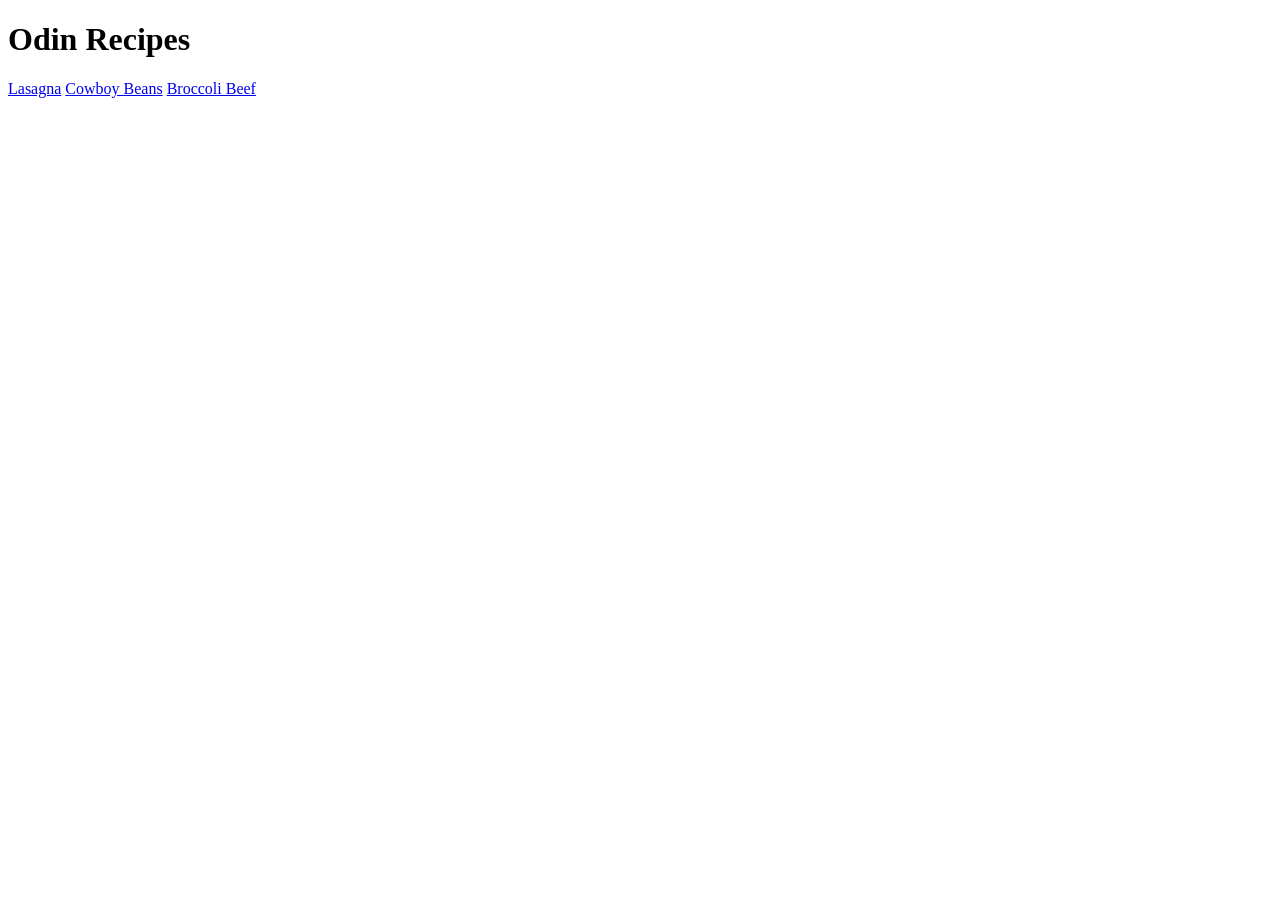
==== index.html @ 37e7345a "adding a view detail with frac on cowboy beans recipe and already succeed the project the odin recip" ====
<!DOCTYPE html>
<html lang="en">
<head>
    <meta charset="UTF-8">
    <meta name="viewport" content="width=device-width, initial-scale=1.0">
    <title>Odin Recipes</title>
</head>
<body>
    <h1>Odin Recipes</h1>
    <a href="recipes/lasagna.html">Lasagna</a>
    <a href="recipes/cowboy-beans.html">Cowboy Beans</a>
    <a href="recipes/broccoli-beef.html">Broccoli Beef</a>
</body>
</html>
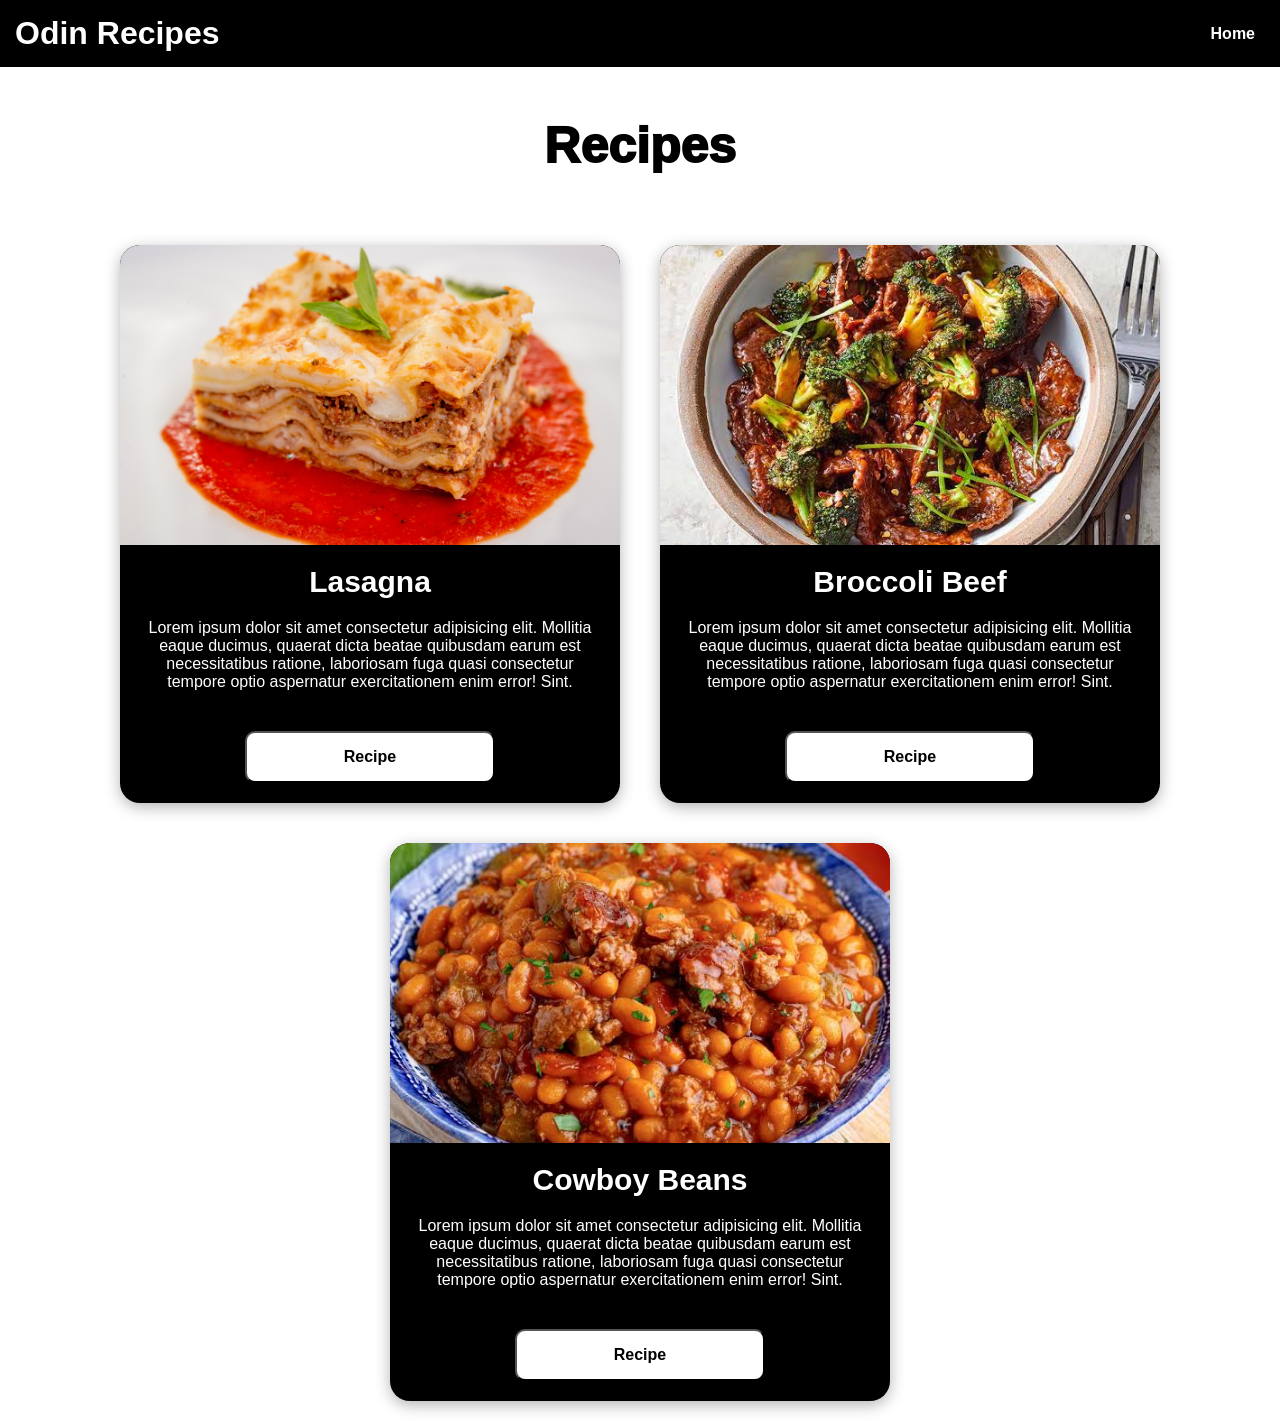
==== commit 48393b5e: "add navbar and card layout in index.html  with flexbox" ====
--- a/index.html
+++ b/index.html
@@ -3,12 +3,36 @@
 <head>
     <meta charset="UTF-8">
     <meta name="viewport" content="width=device-width, initial-scale=1.0">
+    <link rel="stylesheet" href="./style.css">
     <title>Odin Recipes</title>
 </head>
 <body>
+    <div class="navbar">
     <h1>Odin Recipes</h1>
-    <a href="recipes/lasagna.html">Lasagna</a>
-    <a href="recipes/cowboy-beans.html">Cowboy Beans</a>
-    <a href="recipes/broccoli-beef.html">Broccoli Beef</a>
+    <ul>
+    <li><a href="./index.html">Home</a></li>
+    </ul>
+    </div>
+    <h2>Recipes</h2>
+    <div class="card-container">
+        <div class="card">
+            <img src="./images/lasagna.jpg" height="300px" width="500px">
+            <h3>Lasagna</h3>
+            <p>Lorem ipsum dolor sit amet consectetur adipisicing elit. Mollitia eaque ducimus, quaerat dicta beatae quibusdam earum est necessitatibus ratione, laboriosam fuga quasi consectetur tempore optio aspernatur exercitationem enim error! Sint.</p>
+            <button><a href="./recipes/lasagna.html">Recipe</a></button>
+        </div>
+        <div class="card">
+            <img src="./images/broccoli-beef.jpeg" height="300px" width="500px">
+            <h3>Broccoli Beef</h3>
+            <p>Lorem ipsum dolor sit amet consectetur adipisicing elit. Mollitia eaque ducimus, quaerat dicta beatae quibusdam earum est necessitatibus ratione, laboriosam fuga quasi consectetur tempore optio aspernatur exercitationem enim error! Sint.</p>
+            <button><a href="./recipes/broccoli-beef.html">Recipe</a></button>
+        </div>
+        <div class="card">
+            <img src="./images/cowboy-beans.jpeg" height="300px" width="500px">
+            <h3>Cowboy Beans</h3>
+            <p>Lorem ipsum dolor sit amet consectetur adipisicing elit. Mollitia eaque ducimus, quaerat dicta beatae quibusdam earum est necessitatibus ratione, laboriosam fuga quasi consectetur tempore optio aspernatur exercitationem enim error! Sint.</p>
+            <button><a href="./recipes/cowboy-beans.html">Recipe</a></button>
+        </div>
+    </div>
 </body>
 </html>
--- a/style.css
+++ b/style.css
@@ -0,0 +1,89 @@
+* {
+    margin: 0;
+    padding: 0;
+    box-sizing: border-box;
+    font-family: 'Franklin Gothic Medium', 'Arial Narrow', Arial, sans-serif;
+}
+
+.navbar {
+    color: white;
+    display: flex;
+    background-color: black;
+    padding: 15px;
+    justify-content: space-between;
+    align-items: center;
+}
+
+.navbar ul {
+    list-style: none;
+    display: flex;
+    gap: 20px;
+    margin-right: 10px;
+}
+
+.navbar a {
+    text-decoration: none;
+    color: white;
+    font-size: 16px;
+    font-weight: bold;
+}
+
+.card-container {
+    flex-wrap: wrap;
+    display: flex;
+    gap: 40px;
+    justify-content: center;
+    padding: 20px;
+}
+
+.card {
+    width: 500px;
+    background-color: black;
+    border-radius: 20px;
+    box-shadow: 0 4px 15px rgba(0, 0, 0, 0.3);
+    overflow: hidden;
+    display: flex;
+    flex-direction: column;
+    align-items: center;
+}
+
+.card p {
+    color: white;
+    text-align: center;
+    margin: 20px;
+}
+
+.card h3 {
+    color: white;
+    font-size: 30px;
+    margin-top: 20px;
+    text-align: center;
+}
+
+.card img {
+    object-fit: cover;
+}
+
+.card button {
+    padding: 15px;
+    width: 50%;
+    border-radius: 10px;
+    justify-content: center;
+    align-items: center;
+    background-color: white;
+    margin: 20px;
+}
+
+button a {
+    text-decoration: none;
+    color: black;
+    font-weight: bold;
+    font-size: 16px;
+}
+
+h2 {
+    font-size: 50px;
+    font-weight: 1000;
+    text-align: center;
+    margin: 50px;
+}
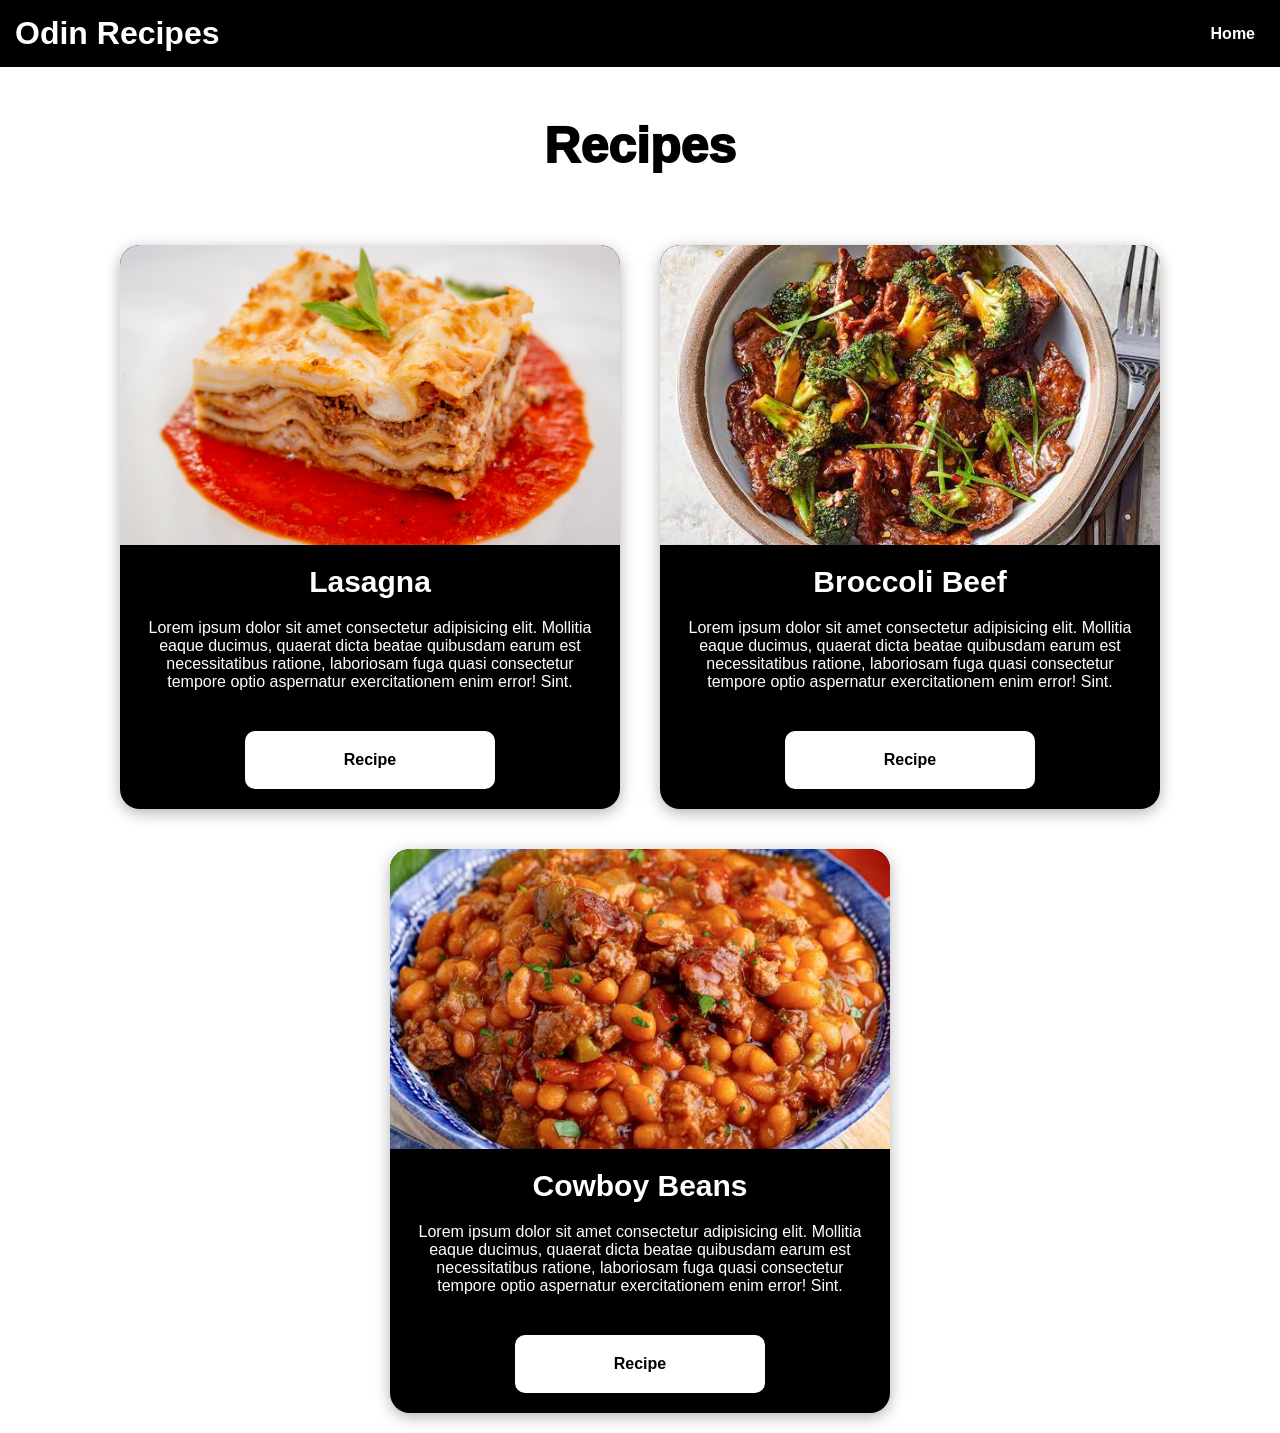
==== commit 1f655350: "add styling on broccoli-beef.html" ====
--- a/index.html
+++ b/index.html
@@ -19,19 +19,19 @@
             <img src="./images/lasagna.jpg" height="300px" width="500px">
             <h3>Lasagna</h3>
             <p>Lorem ipsum dolor sit amet consectetur adipisicing elit. Mollitia eaque ducimus, quaerat dicta beatae quibusdam earum est necessitatibus ratione, laboriosam fuga quasi consectetur tempore optio aspernatur exercitationem enim error! Sint.</p>
-            <button><a href="./recipes/lasagna.html">Recipe</a></button>
+            <a href="./recipes/lasagna.html" class="btn">Recipe</a>
         </div>
         <div class="card">
             <img src="./images/broccoli-beef.jpeg" height="300px" width="500px">
             <h3>Broccoli Beef</h3>
             <p>Lorem ipsum dolor sit amet consectetur adipisicing elit. Mollitia eaque ducimus, quaerat dicta beatae quibusdam earum est necessitatibus ratione, laboriosam fuga quasi consectetur tempore optio aspernatur exercitationem enim error! Sint.</p>
-            <button><a href="./recipes/broccoli-beef.html">Recipe</a></button>
+            <a href="./recipes/broccoli-beef.html" class="btn">Recipe</a>
         </div>
         <div class="card">
             <img src="./images/cowboy-beans.jpeg" height="300px" width="500px">
             <h3>Cowboy Beans</h3>
             <p>Lorem ipsum dolor sit amet consectetur adipisicing elit. Mollitia eaque ducimus, quaerat dicta beatae quibusdam earum est necessitatibus ratione, laboriosam fuga quasi consectetur tempore optio aspernatur exercitationem enim error! Sint.</p>
-            <button><a href="./recipes/cowboy-beans.html">Recipe</a></button>
+            <a href="./recipes/cowboy-beans.html" class="btn">Recipe</a>
         </div>
     </div>
 </body>
--- a/style.css
+++ b/style.css
@@ -64,26 +64,88 @@
     object-fit: cover;
 }
 
-.card button {
-    padding: 15px;
-    width: 50%;
-    border-radius: 10px;
-    justify-content: center;
-    align-items: center;
-    background-color: white;
-    margin: 20px;
-}
-
-button a {
-    text-decoration: none;
-    color: black;
-    font-weight: bold;
-    font-size: 16px;
-}
-
 h2 {
     font-size: 50px;
     font-weight: 1000;
     text-align: center;
     margin: 50px;
+}
+
+.card .btn {
+    display: inline-block;
+    width: 50%;
+    padding: 20px;
+    background-color: white;
+    color: black;
+    text-decoration: none;
+    border-radius: 10px;
+    font-weight: bold;
+    margin: 20px;
+}
+
+.card .btn:hover {
+    background-color: grey;
+    color: white;
+}
+
+.btn {
+    text-align: center;
+
+}
+
+.broccoli-container {
+    padding: 20px;
+}
+
+.broccoli-container h1 {
+    font-size: 50px;
+    font-weight: 1000;
+    text-align: center;
+    margin: 30px;
+}
+
+.broccoli-container p {
+    text-align: center;
+    font-size: 24px;
+}
+
+.broccoli-container img {
+    border-radius: 20px;
+    display: block;
+    margin: auto; 
+    max-width: 100%;
+    height: auto;
+}
+
+.ingredient-card ul, .ingredient-card ol {
+    color: white;
+    margin: 20px;
+    padding: 20px;
+    font-weight: bold;
+    font-size: 20px;
+    text-align: justify;
+}
+
+.ingredient-card {
+    width: 600px;
+    background-color: black;
+    border-radius: 20px;
+    box-shadow: 0 4px 15px rgba(0, 0, 0, 0.3);
+    overflow: hidden;
+    display: flex;
+    flex-direction: column;
+    align-items: center;
+}
+
+.ingredient-card h3 {
+    color: white;
+    font-size: 50px;
+    padding: 20px;
+    margin: 20px;
+    font-weight: bolder;
+}
+
+.ingredient-card li {
+    line-height: 1.5;
+    margin-bottom: 12px;
 }
